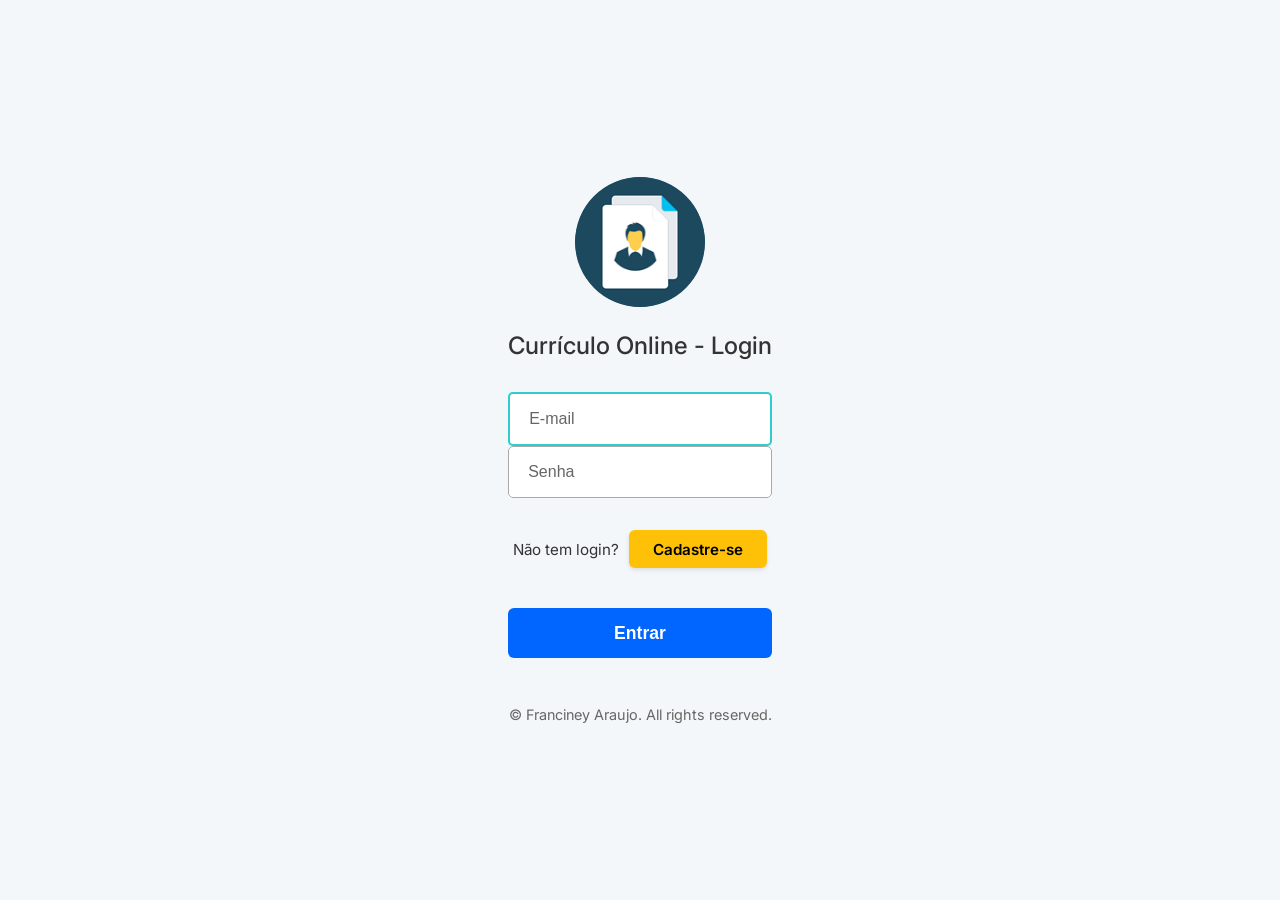
==== curriculo-online/index.html @ 906d7d8c "feito mudanças depois que queliane chegou" ====
<!DOCTYPE html>
<html lang="pt-BR">
<head>
    <meta charset="UTF-8">
    <meta name="viewport" content="width=device-width, initial-scale=1.0">
    <title>Login - Currículo Online</title>
    <link rel="stylesheet" href="assets/css/style.css">
    <link href="https://fonts.googleapis.com/css2?family=Inter:wght@400;500;600;700&display=swap" rel="stylesheet">
</head>
<body>

    <main class="login-container">
        <section class="login-card">
            <header class="login-header">
                <div class="logo-circle">
                    <img src="assets/images/favicon.png" alt="Ícone de perfil e documentos">
                </div>
                <h1>Currículo Online - Login</h1>
            </header>

            <form action="#" method="POST" class="login-form">
                <div class="input-group">
                    <div class="field">
                        <label for="email" class="sr-only">E-mail</label>
                        <input 
                        type="email" 
                        id="email" 
                        name="email" 
                        placeholder="E-mail" 
                        autofocus 
                        required>
                    </div>
                    
                    <div class="field password-field">
                        <label for="password" class="sr-only">Senha</label>
                        <input 
                        type="password" 
                        id="password" 
                        name="password" 
                        placeholder="Senha" 
                        required>
                    </div>
                </div>

                <div class="registration-area">
                    <span>Não tem login?</span>
                    <a href="cadastrar-usuario.html" class="btn-signup">Cadastre-se</a>
                </div>

                <button type="submit" class="btn-login">Entrar</button>
            </form>

            <footer class="login-footer">
                <p>© <?= date('Y') ?> Franciney Araujo. All rights reserved.</p>
            </footer>
        </section>
    </main>

</body>
</html>
---- curriculo-online/assets/css/style.css ----
/* Reset & Base Styles */
* {
    margin: 0;
    padding: 0;
    box-sizing: border-box;
}

:root {
    --primary-blue: #0066ff;
    --hover-blue: #0052cc;
    --primary-yellow: #ffc107;
    --hover-yellow: #eab000;
    --text-dark: #333;
    --text-muted: #666;
    --bg-light: #f4f7f9;
    --border-color: #e0e0e0;
    --white: #ffffff;
}

body {
    font-family: 'Inter', sans-serif;
    background-color: var(--bg-light);
    display: flex;
    justify-content: center;
    align-items: center;
    min-height: 100vh;
    color: var(--text-dark);
}

/* Helper para acessibilidade (leitores de tela) */
.sr-only {
    position: absolute;
    width: 1px;
    height: 1px;
    padding: 0;
    margin: -1px;
    overflow: hidden;
    clip: rect(0, 0, 0, 0);
    border: 0;
}

/* Card Container */
.login-card {
    background: transparent; /* Seguindo a imagem original de fundo neutro */
    width: 100%;
    max-width: 400px;
    padding: 2rem;
    text-align: center;
}


/* Header & Logo */
.login-header h1 {
    font-size: 1.5rem;
    font-weight: 500;
    margin-bottom: 2rem;
    color: var(--text-dark);
}

.logo-circle {
    background-color: #1a4559;
    width: 130px;
    height: 130px;
    border-radius: 50%;
    margin: 0 auto 1.5rem;
    display: flex;
    justify-content: center;
    align-items: center;
    overflow: hidden;
}

.logo-circle img {
    width: 100%;
    height: auto;
}

/* Input Styles */
.input-group {
    background: var(--white);
    margin-bottom: 2rem;
    overflow: hidden;
}

.field {
    position: relative;
}

.field input:focus {
    border: 2px solid rgba(0, 192, 192, 0.801);
    box-shadow: 0 0 5px rgba(0, 255, 255, 0.575);
}


input {
    width: 100%;
    padding: 1rem 1.2rem;
    border: 1px solid darkgray;
    border-radius: 5px;
    outline: none;
    font-size: 1rem;
    color: var(--text-dark);
}

input::placeholder {
    color: var(--text-muted);
}

.password-field {
    display: flex;
    align-items: center;
}

.btn-toggle-password {
    background: none;
    border: none;
    color: #00acc1;
    font-size: 0.85rem;
    padding: 0 1rem;
    cursor: pointer;
    font-weight: 500;
}

/* Buttons */
.registration-area {
    display: flex;
    align-items: center;
    justify-content: center;
    gap: 10px;
    margin-bottom: 2.5rem;
    font-size: 0.95rem;
}

.btn-signup {
    background-color: var(--primary-yellow);
    color: #000;
    text-decoration: none;
    padding: 0.6rem 1.5rem;
    border-radius: 6px;
    font-weight: 600;
    transition: background 0.2s;
    box-shadow: 0 2px 4px rgba(0,0,0,0.1);
}

.btn-signup:hover {
    background-color: var(--hover-yellow);
}

.btn-login {
    width: 100%;
    background-color: var(--primary-blue);
    color: var(--white);
    border: none;
    padding: 0.9rem;
    border-radius: 6px;
    font-size: 1.1rem;
    font-weight: 600;
    cursor: pointer;
    transition: background 0.2s, transform 0.1s;
}

.btn-login:hover {
    background-color: var(--hover-blue);
}

.btn-login:active {
    transform: scale(0.98);
}

/* Footer */
.login-footer {
    margin-top: 3rem;
    font-size: 0.9rem;
    color: var(--text-muted);
}
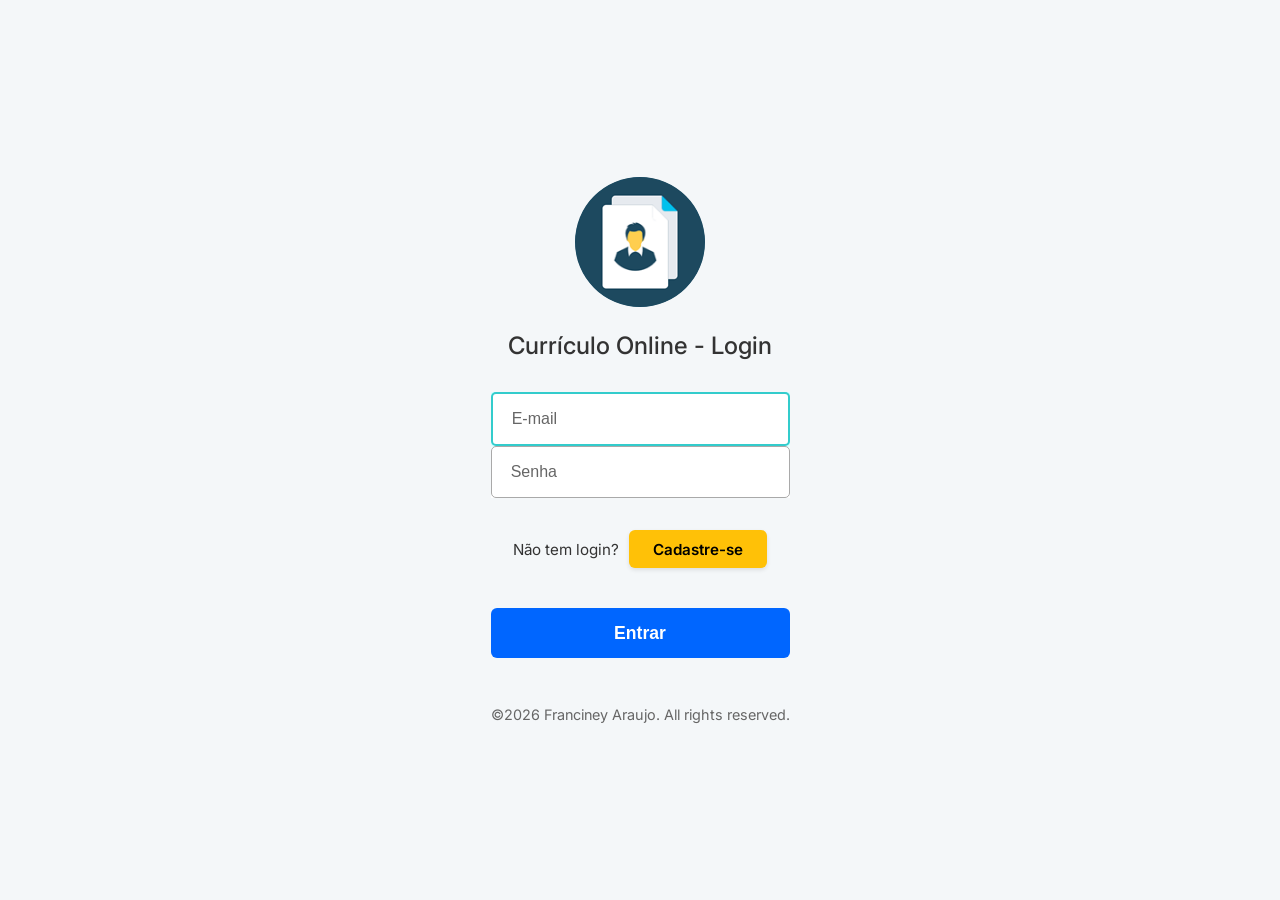
==== commit 1a46f67f: "troca da extensão para .html" ====
--- a/curriculo-online/index.html
+++ b/curriculo-online/index.html
@@ -48,13 +48,14 @@
                 </div>
 
                 <button type="submit" class="btn-login">Entrar</button>
+                
             </form>
 
             <footer class="login-footer">
-                <p>© <?= date('Y') ?> Franciney Araujo. All rights reserved.</p>
+                <p>&copy;<span id="ano"></span> Franciney Araujo. All rights reserved.</p>
             </footer>
         </section>
     </main>
-
+    <script src="assets/js/tempo.js"></script>
 </body>
 </html>
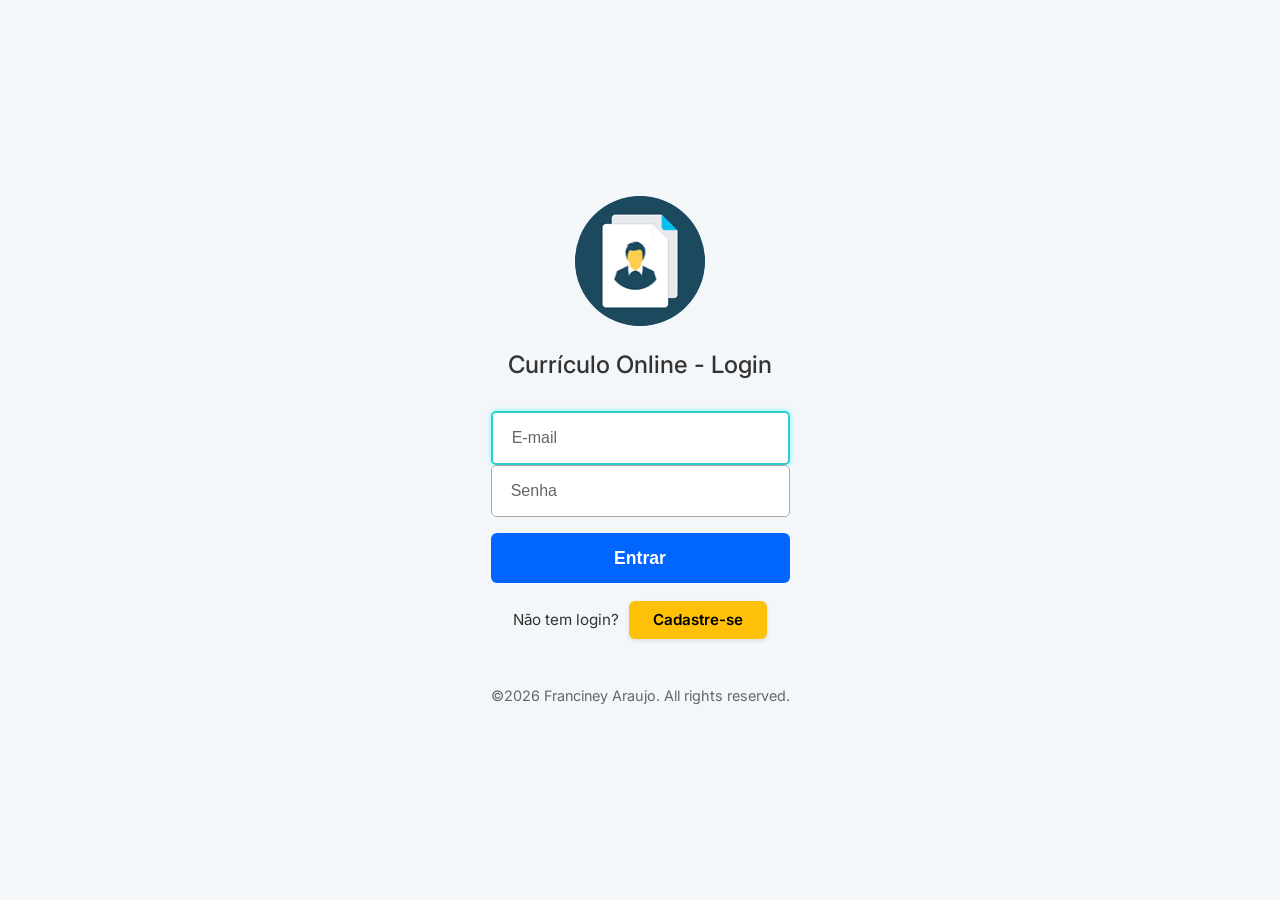
==== commit add060ee: "finalizando pagina principal" ====
--- a/curriculo-online/index.html
+++ b/curriculo-online/index.html
@@ -4,6 +4,7 @@
     <meta charset="UTF-8">
     <meta name="viewport" content="width=device-width, initial-scale=1.0">
     <title>Login - Currículo Online</title>
+    <link rel="shortcut icon" href="assets/images/favicon.ico" type="image/x-icon">
     <link rel="stylesheet" href="assets/css/style.css">
     <link href="https://fonts.googleapis.com/css2?family=Inter:wght@400;500;600;700&display=swap" rel="stylesheet">
 </head>
@@ -18,7 +19,7 @@
                 <h1>Currículo Online - Login</h1>
             </header>
 
-            <form action="#" method="POST" class="login-form">
+            <form action="#" method="POST" class="login-form" id="form">
                 <div class="input-group">
                     <div class="field">
                         <label for="email" class="sr-only">E-mail</label>
@@ -28,26 +29,30 @@
                         name="email" 
                         placeholder="E-mail" 
                         autofocus 
-                        required>
+                        required
+                        >
+                        <a>Resposta</a>
                     </div>
                     
-                    <div class="field password-field">
+                    <div class="field password-field" >
                         <label for="password" class="sr-only">Senha</label>
                         <input 
                         type="password" 
-                        id="password" 
-                        name="password" 
+                        id="senha" 
+                        name="senha" 
                         placeholder="Senha" 
-                        required>
+                        required
+                        min="6"
+                        >
+                        <a>Resposta</a>
                     </div>
-                </div>
 
+                </div>                
+                <button type="submit" class="btn-login">Entrar</button>
                 <div class="registration-area">
                     <span>Não tem login?</span>
                     <a href="cadastrar-usuario.html" class="btn-signup">Cadastre-se</a>
                 </div>
-
-                <button type="submit" class="btn-login">Entrar</button>
                 
             </form>
 
@@ -56,6 +61,6 @@
             </footer>
         </section>
     </main>
-    <script src="assets/js/tempo.js"></script>
+    <script src="assets/js/login-validacao.js"></script>
 </body>
 </html>
--- a/curriculo-online/assets/css/style.css
+++ b/curriculo-online/assets/css/style.css
@@ -77,12 +77,22 @@
 /* Input Styles */
 .input-group {
     background: var(--white);
-    margin-bottom: 2rem;
-    overflow: hidden;
+    margin-bottom: 1em;
+    /* overflow: hidden; */
 }
 
 .field {
     position: relative;
+}
+
+.field a {
+    position: absolute;
+    left:0;
+    bottom: -20px;
+    font-size: 0.8em;
+    color: #ff3b25;
+    visibility: hidden;
+    
 }
 
 .field input:focus {
@@ -155,7 +165,10 @@
     font-size: 1.1rem;
     font-weight: 600;
     cursor: pointer;
+
+    margin-bottom: 1em;
     transition: background 0.2s, transform 0.1s;
+
 }
 
 .btn-login:hover {
@@ -171,4 +184,13 @@
     margin-top: 3rem;
     font-size: 0.9rem;
     color: var(--text-muted);
+}
+
+.error input {
+    border-color: #ff3b25;
+    visibility: visible;
+}
+.error a {
+    color: #ff3b25;
+    visibility: visible;
 }
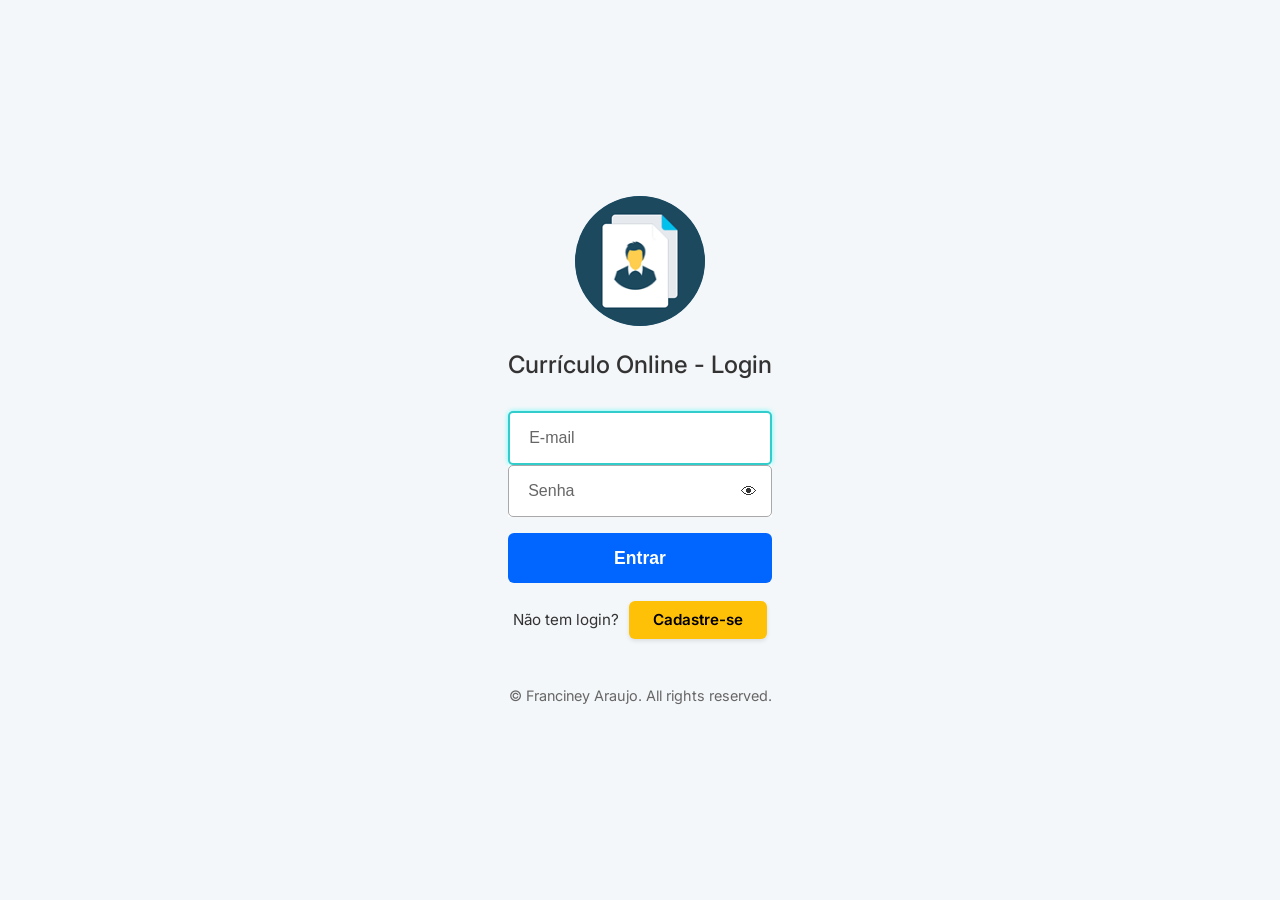
==== commit 408d7007: "sem erros de lógica" ====
--- a/curriculo-online/index.html
+++ b/curriculo-online/index.html
@@ -5,8 +5,8 @@
     <meta name="viewport" content="width=device-width, initial-scale=1.0">
     <title>Login - Currículo Online</title>
     <link rel="shortcut icon" href="assets/images/favicon.ico" type="image/x-icon">
-    <link rel="stylesheet" href="assets/css/style.css">
     <link href="https://fonts.googleapis.com/css2?family=Inter:wght@400;500;600;700&display=swap" rel="stylesheet">
+    <link rel="stylesheet" href="assets/css/index.css">
 </head>
 <body>
 
@@ -44,14 +44,38 @@
                         required
                         min="6"
                         >
+                        <span class="toggle-password" id="toggle-password">👁</span>
                         <a>Resposta</a>
                     </div>
+<script>
+    const senha = document.getElementById("senha");
+    const togglePassword = document.getElementById("toggle-password");
+    
+    togglePassword.addEventListener('click',()=> {
+        const isPassword = senha.getAttribute("type") === "password"; 
+        senha.setAttribute("type", isPassword ? "text" :"password");
+
+        togglePassword.innerText = isPassword ? "🙈" : "👁";
+
+    })
+</script>
+                    <style>
+                        .fiel {
+                            position: relative;
+                        }
+                        .field .toggle-password {
+                            position: absolute;
+                            right: 10px;
+                            cursor: pointer;
+                            padding: 5px;
+                        }
+                    </style>
 
                 </div>                
                 <button type="submit" class="btn-login">Entrar</button>
                 <div class="registration-area">
                     <span>Não tem login?</span>
-                    <a href="cadastrar-usuario.html" class="btn-signup">Cadastre-se</a>
+                    <a href="register-user.html" class="btn-signup">Cadastre-se</a>
                 </div>
                 
             </form>
@@ -61,6 +85,6 @@
             </footer>
         </section>
     </main>
-    <script src="assets/js/login-validacao.js"></script>
+    <script src="assets/js/index.js"></script>
 </body>
 </html>
--- a/curriculo-online/assets/css/index.css
+++ b/curriculo-online/assets/css/index.css
@@ -0,0 +1,196 @@
+/* Reset & Base Styles */
+* {
+    margin: 0;
+    padding: 0;
+    box-sizing: border-box;
+}
+
+:root {
+    --primary-blue: #0066ff;
+    --hover-blue: #0052cc;
+    --primary-yellow: #ffc107;
+    --hover-yellow: #eab000;
+    --text-dark: #333;
+    --text-muted: #666;
+    --bg-light: #f4f7f9;
+    --border-color: #e0e0e0;
+    --white: #ffffff;
+}
+
+body {
+    font-family: 'Inter', sans-serif;
+    background-color: var(--bg-light);
+    display: flex;
+    justify-content: center;
+    align-items: center;
+    min-height: 100vh;
+    color: var(--text-dark);
+}
+
+/* Helper para acessibilidade (leitores de tela) */
+.sr-only {
+    position: absolute;
+    width: 1px;
+    height: 1px;
+    padding: 0;
+    margin: -1px;
+    overflow: hidden;
+    clip: rect(0, 0, 0, 0);
+    border: 0;
+}
+
+/* Card Container */
+.login-card {
+    background: transparent; /* Seguindo a imagem original de fundo neutro */
+    width: 100%;
+    max-width: 400px;
+    padding: 2rem;
+    text-align: center;
+}
+
+
+/* Header & Logo */
+.login-header h1 {
+    font-size: 1.5rem;
+    font-weight: 500;
+    margin-bottom: 2rem;
+    color: var(--text-dark);
+}
+
+.logo-circle {
+    background-color: #1a4559;
+    width: 130px;
+    height: 130px;
+    border-radius: 50%;
+    margin: 0 auto 1.5rem;
+    display: flex;
+    justify-content: center;
+    align-items: center;
+    overflow: hidden;
+}
+
+.logo-circle img {
+    width: 100%;
+    height: auto;
+}
+
+/* Input Styles */
+.input-group {
+    background: var(--white);
+    margin-bottom: 1em;
+    /* overflow: hidden; */
+}
+
+.field {
+    position: relative;
+}
+
+.field a {
+    position: absolute;
+    left:0;
+    bottom: -20px;
+    font-size: 0.8em;
+    color: #ff3b25;
+    visibility: hidden;
+    
+}
+
+.field input:focus {
+    border: 2px solid rgba(0, 192, 192, 0.801);
+    box-shadow: 0 0 5px rgba(0, 255, 255, 0.575);
+}
+
+
+input {
+    width: 100%;
+    padding: 1rem 1.2rem;
+    border: 1px solid darkgray;
+    border-radius: 5px;
+    outline: none;
+    font-size: 1rem;
+    color: var(--text-dark);
+}
+
+input::placeholder {
+    color: var(--text-muted);
+}
+
+.password-field {
+    display: flex;
+    align-items: center;
+}
+
+.btn-toggle-password {
+    background: none;
+    border: none;
+    color: #00acc1;
+    font-size: 0.85rem;
+    padding: 0 1rem;
+    cursor: pointer;
+    font-weight: 500;
+}
+
+/* Buttons */
+.registration-area {
+    display: flex;
+    align-items: center;
+    justify-content: center;
+    gap: 10px;
+    margin-bottom: 2.5rem;
+    font-size: 0.95rem;
+}
+
+.btn-signup {
+    background-color: var(--primary-yellow);
+    color: #000;
+    text-decoration: none;
+    padding: 0.6rem 1.5rem;
+    border-radius: 6px;
+    font-weight: 600;
+    transition: background 0.2s;
+    box-shadow: 0 2px 4px rgba(0,0,0,0.1);
+}
+
+.btn-signup:hover {
+    background-color: var(--hover-yellow);
+}
+
+.btn-login {
+    width: 100%;
+    background-color: var(--primary-blue);
+    color: var(--white);
+    border: none;
+    padding: 0.9rem;
+    border-radius: 6px;
+    font-size: 1.1rem;
+    font-weight: 600;
+    cursor: pointer;
+
+    margin-bottom: 1em;
+    transition: background 0.2s, transform 0.1s;
+
+}
+
+.btn-login:hover {
+    background-color: var(--hover-blue);
+}
+
+.btn-login:active {
+    transform: scale(0.98);
+}
+
+/* Footer */
+.login-footer {
+    margin-top: 3rem;
+    font-size: 0.9rem;
+    color: var(--text-muted);
+}
+
+.error input {
+    border-color: #ff3b25;
+    visibility: visible;
+}
+.error a {
+    color: #ff3b25;
+    visibility: visible;
+}
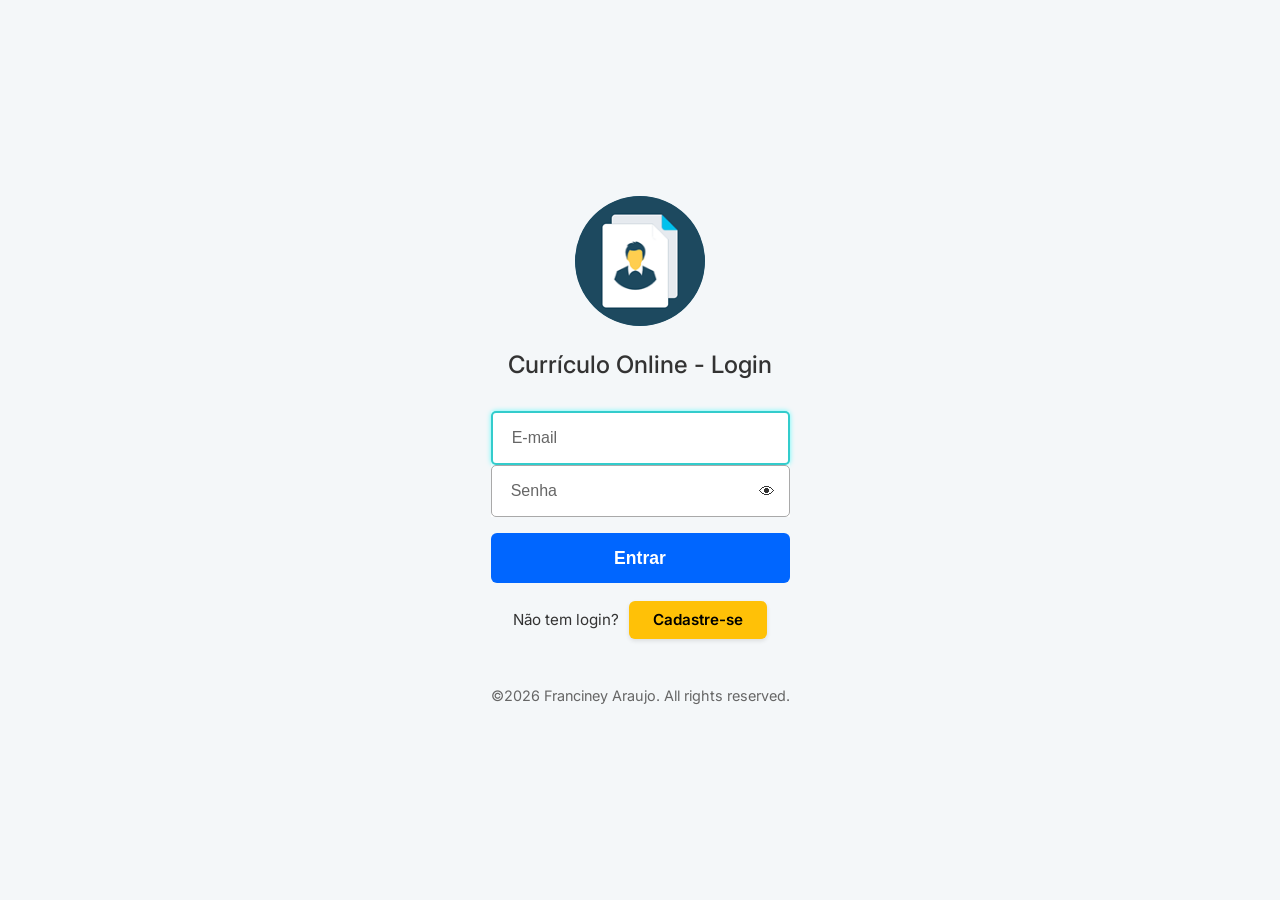
==== commit 662d0119: "update" ====
--- a/curriculo-online/index.html
+++ b/curriculo-online/index.html
@@ -48,16 +48,7 @@
                         <a>Resposta</a>
                     </div>
 <script>
-    const senha = document.getElementById("senha");
-    const togglePassword = document.getElementById("toggle-password");
-    
-    togglePassword.addEventListener('click',()=> {
-        const isPassword = senha.getAttribute("type") === "password"; 
-        senha.setAttribute("type", isPassword ? "text" :"password");
 
-        togglePassword.innerText = isPassword ? "🙈" : "👁";
-
-    })
 </script>
                     <style>
                         .fiel {
